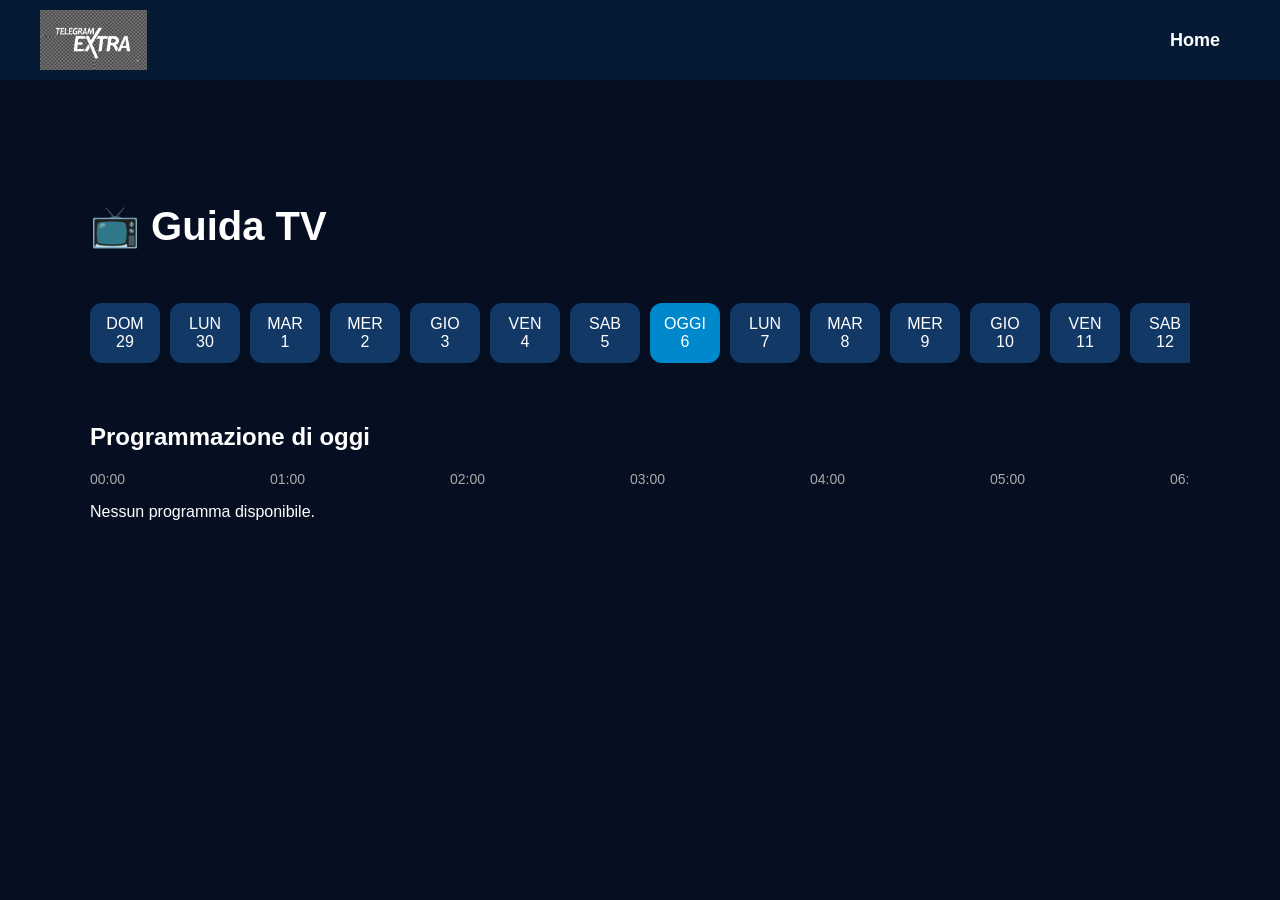
==== guida.html @ e13731ed "Prima versione sito" ====
<!DOCTYPE html>
<html lang="it">

<head>

<meta charset="UTF-8">
<meta name="viewport" content="width=device-width, initial-scale=1.0">

<title>Guida TV - Telegram Extra</title>

<link rel="stylesheet" href="css/stile.css">
<link rel="stylesheet" href="css/guida.css">

</head>


<body>


<header>

<img src="immagini/logo.png" class="logo">


<nav id="menu">

<a href="index.html">Home</a>

</nav>


<div class="menu-mobile" onclick="apriMenu()">

☰

</div>

</header>




<section class="guida">


<h1>📺 Guida TV</h1>



<div class="giorni">

    <div id="giorni-container"></div>

</div>




<h2 id="giorno-selezionato"></h2>





<div class="timeline">


    <!-- ORARI GENERATI DAL JS -->

    <div class="orari" id="orari">

    </div>





    <!-- PROGRAMMI GENERATI DAL JS -->

    <div class="programmi" id="lista-programmi">

    </div>



</div>







<!-- POPUP PROGRAMMA -->


<div class="popup" id="popup">


<div class="popup-content">


<span class="chiudi" onclick="chiudiProgramma()">×</span>


<img id="popup-img">


<h2 id="popup-titolo"></h2>


<p id="popup-orario"></p>


<p id="popup-descrizione"></p>


</div>


</div>





<script src="js/guida.js"></script>


</body>

</html>
---- css/stile.css ----
:root {
    --blu-sfondo: #071426;
    --blu-card: #0B2447;
    --azzurro: #00A8FF;
}

* {
    box-sizing: border-box;
}

body {

    margin:0;

    background:#050f21;

    color:white;

    font-family:Arial, sans-serif;

}


/* HEADER */

header {

    width:100%;

    height:80px;

    background:#061a35;

    display:flex;

    align-items:center;

    justify-content:space-between;

    padding:0 40px;

    box-sizing:border-box;

    position:sticky;

    top:0;

    z-index:1000;

}



/* LOGO */

.logo {

    height:60px;

    width:auto;

}



/* MENU */

nav a {

    color:white;

    text-decoration:none;

    font-size:18px;

    font-weight:bold;

    padding:10px 20px;

    border-radius:20px;

    transition:0.3s;

}



nav a:hover {

    background:#0066cc;

}


/* HERO */

.hero {

    height: 700px;

    background:
    linear-gradient(
        90deg,
        #071426 20%,
        transparent
    ),
    url("../immagini/prima-serata.jpg");

    background-size: cover;
    background-position: center;

    display: flex;
    align-items: center;

    padding-left: 100px;
}


.hero h2 {
    color: var(--azzurro);
    font-size: 22px;
}


.hero h1 {
    font-size: 55px;
    margin: 10px 0;
}


.hero p {
    font-size: 22px;
}


button {

    background: var(--azzurro);
    color: white;

    border: none;
    border-radius: 30px;

    padding: 15px 30px;

    font-size: 16px;
    cursor: pointer;
}



/* SEZIONI */

.sezione {

    padding: 40px 60px;

}


.card-container {

    display: flex;
    gap: 25px;

}


.card {

    background: var(--blu-card);

    padding: 20px;

    border-radius: 15px;

    width: 280px;

}



/* HOME - BANNER PRINCIPALE */


.hero {

    position:relative;

    width:100%;

    height:420px;

    overflow:hidden;

    margin:0;

}



.hero img {

    width:100%;

    height:100%;

    object-fit:cover;

}



.hero::after {

    content:"";

    position:absolute;

    inset:0;

    background:linear-gradient(
        90deg,
        rgba(0,0,0,0.75),
        rgba(0,0,0,0.15)
    );

}



.hero-testo {

    position:absolute;

    left:50px;

    bottom:40px;

    z-index:2;

    color:white;

    max-width:450px;

}



.hero-testo {

    position:absolute;

    left:50px;

    bottom:40px;

    z-index:2;

    color:white;

    max-width:600px;

}


.hero-testo h1 {

    font-size:45px;

}


.hero-testo p {

    font-size:20px;

}


.hero-testo h3 {

    font-size:24px;

}



.hero-testo a {

    display: inline-block;

    margin-top:20px;

    padding:12px 30px;

    background:#0066cc;

    color:white;

    text-decoration:none;

    border-radius:25px;

}





/* PULSANTI HOME */


.collegamenti {

    display:flex;

    justify-content:center;

    margin:25px 0;

}


.box-collegamento a {

    display:inline-block;

    background:#0066cc;

    color:white;

    padding:14px 70px;

    border-radius:30px;

    font-size:22px;

    font-weight:bold;

    text-decoration:none;

}



.promo-home {

    padding:40px;

}


.promo-home h2 {

    font-size:35px;

}



#lista-promo-home {

    display:flex;

    gap:25px;

    overflow-x:auto;

}



#lista-promo-home .scheda-promo {

    min-width:300px;

}



.tutti-promo {

    text-align:center;

    margin-top:30px;

}



.tutti-promo a {

    display:inline-block;

    background:#0066cc;

    color:white;

    padding:15px 35px;

    border-radius:25px;

    text-decoration:none;

    font-size:18px;

    font-weight:bold;

    transition:0.3s;

}



.tutti-promo a:hover {

    background:#008cff;

}



.box-collegamento a {

    display:inline-block;

    background:#0066cc;

    color:white;

    padding:16px 80px;

    border-radius:35px;

    font-size:24px;

    font-weight:bold;

    text-decoration:none;

    box-shadow:0 8px 25px rgba(0,0,0,0.4);

}



/* PROMO HOME */

.promo-home {

    width:95%;

    margin:40px auto;

}



.promo-home h2 {

    font-size:32px;

    margin-bottom:25px;

}



#lista-promo-home {

    display:flex;

    gap:25px;

    overflow-x:auto;

    padding-bottom:20px;

}



#lista-promo-home::-webkit-scrollbar {

    height:8px;

}



.scheda-promo {

    min-width:300px;

    background:#0b2447;

    border-radius:18px;

    padding:15px;

    box-shadow:0 8px 25px rgba(0,0,0,0.4);

    transition:0.3s;

}



.scheda-promo:hover {

    transform:translateY(-5px);

}



.scheda-promo video {

    width:100%;

    border-radius:12px;

}



.scheda-promo h3 {

    font-size:20px;

    margin-top:15px;

}



.scheda-promo p {

    color:#ccc;

}



.tutti-promo {

    text-align:center;

    margin-top:30px;

}



.tutti-promo a {

    background:#0066cc;

    color:white;

    padding:14px 50px;

    border-radius:30px;

    text-decoration:none;

    font-size:20px;

    font-weight:bold;

}



/* VERSIONE TELEFONO */

@media (max-width:700px) {


.hero {

    height:260px;

}



.hero-testo {

    left:20px;

    bottom:25px;

    max-width:300px;

}



.hero-testo h1 {

    font-size:28px;

}



.hero-testo p {

    font-size:15px;

}



.hero-testo h3 {

    font-size:18px;

}





.collegamenti {

    margin:20px 0;

}



.box-collegamento a {

    padding:14px 50px;

    font-size:20px;

}




.promo-home {

    width:90%;

}



.promo-home h2 {

    font-size:28px;

}



.scheda-promo {

    min-width:260px;

}



}



/* MENU MOBILE */


.menu-mobile {

    display:none;

    color:white;

    font-size:30px;

    cursor:pointer;

}





@media (max-width:700px) {


nav {

    display:none;

}



.menu-mobile {

    display:block;

}



nav.aperto {

    display:flex;

    position:absolute;

    top:80px;

    right:20px;

    background:#061a35;

    padding:20px;

    border-radius:15px;

    flex-direction:column;

}



nav.aperto a {

    padding:15px;

}


}



/* GUIDA TV */


.guida {

    width:95%;

    max-width:1200px;

    margin:40px auto;

}



.guida h1 {

    font-size:40px;

}



.giorni {

    display:flex;

    gap:10px;

    overflow-x:auto;

    padding:20px 0;

}



.giorni button {

    background:#0b2447;

    color:white;

    border:none;

    padding:12px 20px;

    border-radius:15px;

    cursor:pointer;

    min-width:80px;

}



.giorni button.giorno-attivo {

    background:#0066cc;

}





.programma {

    background:#0b2447;

    padding:20px;

    margin:15px 0;

    border-radius:15px;

    display:flex;

    justify-content:space-between;

    align-items:center;

}



.programma.in-onda {

    border:3px solid #00aaff;

    background:#123866;

}



.programma small {

    color:#00aaff;

    font-weight:bold;

}
---- css/guida.css ----
.guida {

    padding:50px;

}


.guida h1 {

    font-size:40px;

}



/* ==========================
   GIORNI
========================== */


.giorni {

    margin:30px 0;

}



#giorni-container {

    display:flex;

    flex-wrap:nowrap;

    gap:10px;

    overflow-x:auto;

    overflow-y:hidden;

    white-space:nowrap;

    padding-bottom:10px;

}



#giorni-container button {

    flex:0 0 auto;

    min-width:70px;

    padding:12px;

    border:none;

    border-radius:12px;

    background:#123866;

    color:white;

    cursor:pointer;

}



#giorni-container button:hover {

    background:#0066aa;

}



#giorni-container .giorno-attivo {

    background:#0088cc;

}



/* ==========================
   TIMELINE
========================== */


.timeline {

    overflow-x:auto;

    overflow-y:hidden;

    width:100%;

}


.timeline {
    cursor: grab;
}

.timeline:active {
    cursor: grabbing;
}



/* ==========================
   ORARI
========================== */


.orari {

    display:flex;

    width:max-content;

    color:#aaa;

    margin-bottom:15px;

}



.orari span {

    width:180px;

    font-size:14px;

}



/* ==========================
   PROGRAMMI
========================== */


.programmi {

    position:relative;

    width:4320px; /* 24 ore × 180px */

    height:130px;

}


.programma {

    position:absolute;

    top:0;

    background:#123866;

    padding:20px;

    border-radius:12px;

    height:90px;

    display:flex;

    flex-direction:column;

    justify-content:center;

    box-sizing:border-box;

}



.programma span {

    font-size:13px;

    color:#b9c7d8;

    margin-top:8px;

}



/* ==========================
   IN ONDA
========================== */


.in-onda {

    background:#0077cc !important;

    box-shadow:0 0 20px rgba(0,120,255,0.5);

}



.in-onda small {

    display:block;

    margin-top:10px;

    font-weight:bold;

}



/* ==========================
   POPUP
========================== */


.popup {

    display:none;

    position:fixed;

    top:0;

    left:0;

    width:100%;

    height:100%;

    background:rgba(0,0,0,0.75);

    justify-content:center;

    align-items:center;

    z-index:1000;

}



.popup-content {

    position:relative;

    background:#071426;

    width:420px;

    padding:30px;

    border-radius:20px;

    text-align:center;

    box-shadow:0 10px 40px rgba(0,0,0,0.5);

}



.popup-content img {

    width:200px;

    height:280px;

    object-fit:cover;

    border-radius:12px;

}



.popup-content h2 {

    margin-top:20px;

    font-size:28px;

}



.popup-content p {

    color:#cbd5e1;

}



.chiudi {

    position:absolute;

    top:10px;

    right:20px;

    font-size:35px;

    cursor:pointer;

}



/* nasconde vecchia navigazione */

.navigazione-giorni {

    display:none;

}


@media(max-width:768px){


.guida{

    padding:20px;

}


.guida h1{

    font-size:30px;

}



#giorni-container button{

    min-width:65px;

    padding:10px;

}



.timeline{

    width:100%;

}



.orari span{

    width:120px;

    font-size:12px;

}



.programmi{

    width:2880px; /* 24 ore × 120px */

}



.programma{

    height:80px;

    padding:12px;

    font-size:14px;

}



.programma span{

    font-size:11px;

}



.popup-content{

    width:90%;

    padding:20px;

}



.popup-content img{

    width:150px;

    height:210px;

}


}
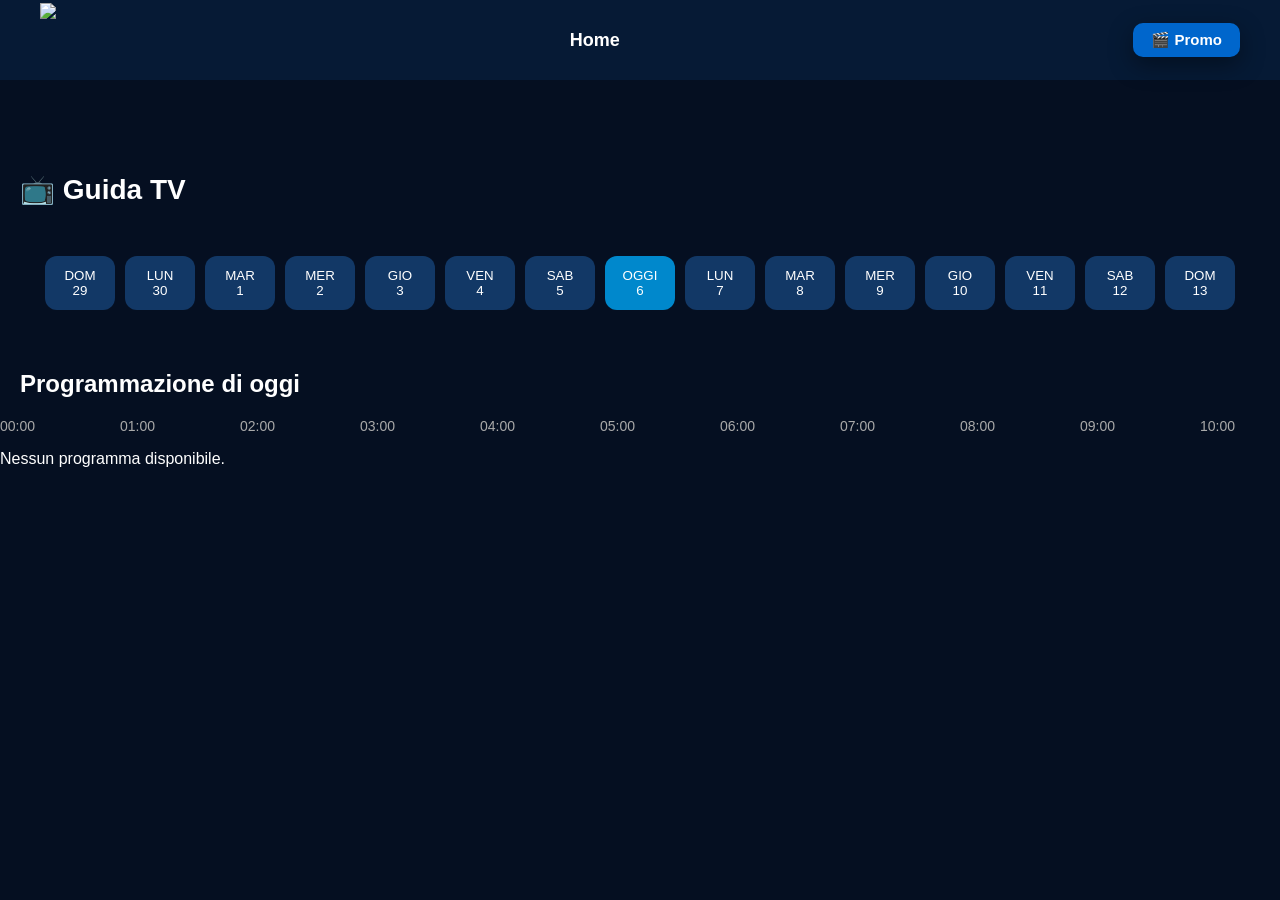
==== commit b469d34b: "SITO versione 1.0.0" ====
--- a/guida.html
+++ b/guida.html
@@ -27,6 +27,17 @@
 <a href="index.html">Home</a>
 
 </nav>
+
+
+<section class="collegamenti-piccoli">
+
+    <div class="box-collegamento">
+
+        <a href="promo.html">🎬 Promo</a>
+
+    </div>
+
+</section>
 
 
 <div class="menu-mobile" onclick="apriMenu()">
--- a/css/stile.css
+++ b/css/stile.css
@@ -1,12 +1,19 @@
 :root {
-    --blu-sfondo: #071426;
-    --blu-card: #0B2447;
-    --azzurro: #00A8FF;
-}
+
+    --blu-sfondo:#071426;
+    --blu-card:#0B2447;
+    --azzurro:#00A8FF;
+
+}
+
 
 * {
-    box-sizing: border-box;
-}
+
+    box-sizing:border-box;
+
+}
+
+
 
 body {
 
@@ -18,10 +25,16 @@
 
     font-family:Arial, sans-serif;
 
-}
-
-
-/* HEADER */
+    overflow-x:hidden;
+
+}
+
+
+
+/* ==========================
+   HEADER
+========================== */
+
 
 header {
 
@@ -39,8 +52,6 @@
 
     padding:0 40px;
 
-    box-sizing:border-box;
-
     position:sticky;
 
     top:0;
@@ -51,11 +62,9 @@
 
 
 
-/* LOGO */
-
 .logo {
 
-    height:60px;
+    height:75px;
 
     width:auto;
 
@@ -63,7 +72,10 @@
 
 
 
-/* MENU */
+/* ==========================
+   MENU
+========================== */
+
 
 nav a {
 
@@ -79,7 +91,7 @@
 
     border-radius:20px;
 
-    transition:0.3s;
+    transition:.3s;
 
 }
 
@@ -92,398 +104,594 @@
 }
 
 
-/* HERO */
+
+/* ==========================
+   HERO
+========================== */
+
 
 .hero {
 
-    height: 700px;
-
-    background:
+    position:relative;
+
+    width:100%;
+
+    height:420px;
+
+    overflow:hidden;
+
+    margin:0;
+
+    background-image:
     linear-gradient(
         90deg,
-        #071426 20%,
+        rgba(7,20,38,0.8),
         transparent
     ),
     url("../immagini/prima-serata.jpg");
 
-    background-size: cover;
-    background-position: center;
-
-    display: flex;
-    align-items: center;
-
-    padding-left: 100px;
-}
-
-
-.hero h2 {
-    color: var(--azzurro);
-    font-size: 22px;
-}
-
-
-.hero h1 {
-    font-size: 55px;
-    margin: 10px 0;
-}
-
-
-.hero p {
-    font-size: 22px;
-}
-
-
-button {
-
-    background: var(--azzurro);
-    color: white;
-
-    border: none;
-    border-radius: 30px;
-
-    padding: 15px 30px;
-
-    font-size: 16px;
-    cursor: pointer;
-}
-
-
-
-/* SEZIONI */
-
-.sezione {
-
-    padding: 40px 60px;
-
-}
-
-
-.card-container {
-
-    display: flex;
-    gap: 25px;
-
-}
-
-
-.card {
-
-    background: var(--blu-card);
-
-    padding: 20px;
-
-    border-radius: 15px;
-
-    width: 280px;
-
-}
-
-
-
-/* HOME - BANNER PRINCIPALE */
-
-
-.hero {
-
-    position:relative;
+    background-size:contain;
+
+    background-repeat:no-repeat;
+
+    background-position:center;
+
+    background-color:#050f21;
+
+}
+
+
+.hero img {
 
     width:100%;
 
-    height:420px;
-
-    overflow:hidden;
-
-    margin:0;
-
-}
-
-
-
-.hero img {
+    height:100%;
+
+    object-fit:contain;
+
+    object-position:center;
+
+    background:#050f21;
+
+}
+
+
+
+.hero-testo {
+
+    position:absolute;
+
+    left:50px;
+
+    bottom:40px;
+
+    z-index:2;
+
+    color:white;
+
+    max-width:600px;
+
+}
+
+
+
+.hero-testo h1 {
+
+    font-size:36px;
+
+    margin:5px 0;
+
+}
+
+
+.hero-testo p {
+
+    font-size:18px;
+
+}
+
+
+.hero-testo h3 {
+
+    font-size:20px;
+
+}
+
+
+
+.hero-testo a {
+
+    display:inline-block;
+
+    margin-top:20px;
+
+    padding:12px 30px;
+
+    background:#0066cc;
+
+    color:white;
+
+    text-decoration:none;
+
+    border-radius:25px;
+
+}
+
+
+
+/* ==========================
+   PULSANTI COLLEGAMENTO
+========================== */
+
+
+.collegamenti {
+
+    display:flex;
+
+    justify-content:center;
+
+    margin:25px 0;
+
+}
+
+
+
+.box-collegamento a {
+
+    display:inline-block;
+
+    background:#0066cc;
+
+    color:white;
+
+    padding:16px 80px;
+
+    border-radius:35px;
+
+    font-size:24px;
+
+    font-weight:bold;
+
+    text-decoration:none;
+
+    box-shadow:0 8px 25px rgba(0,0,0,.4);
+
+}
+
+
+
+/* ==========================
+   PROMO HOME
+========================== */
+
+
+.promo-home {
+
+    width:95%;
+
+    margin:40px auto;
+
+}
+
+
+
+.promo-home h2 {
+
+    font-size:32px;
+
+    margin-bottom:25px;
+
+}
+
+
+
+#lista-promo-home {
+
+    display:flex;
+
+    gap:25px;
+
+    overflow-x:auto;
+
+    padding-bottom:20px;
+
+}
+
+
+
+.scheda-promo {
+
+    min-width:300px;
+
+    background:#0b2447;
+
+    border-radius:18px;
+
+    padding:15px;
+
+    box-shadow:0 8px 25px rgba(0,0,0,.4);
+
+    transition:.3s;
+
+}
+
+
+
+.scheda-promo:hover {
+
+    transform:translateY(-5px);
+
+}
+
+
+
+.scheda-promo video {
 
     width:100%;
 
-    height:100%;
-
-    object-fit:cover;
-
-}
-
-
-
-.hero::after {
-
-    content:"";
+    border-radius:12px;
+
+}
+
+
+
+.scheda-promo h3 {
+
+    font-size:20px;
+
+    margin-top:15px;
+
+}
+
+
+
+.scheda-promo p {
+
+    color:#ccc;
+
+}
+
+
+
+.tutti-promo {
+
+    text-align:center;
+
+    margin-top:30px;
+
+}
+
+
+
+.tutti-promo a {
+
+    display:inline-block;
+
+    background:#0066cc;
+
+    color:white;
+
+    padding:14px 50px;
+
+    border-radius:30px;
+
+    text-decoration:none;
+
+    font-size:20px;
+
+    font-weight:bold;
+
+}
+
+
+
+/* ==========================
+   COLLEGAMENTI PICCOLI
+========================== */
+
+
+.collegamenti-piccoli {
+
+    margin:20px 0;
+
+    display:flex;
+
+    justify-content:center;
+
+}
+
+
+
+.collegamenti-piccoli .box-collegamento a {
+
+    padding:8px 18px;
+
+    font-size:15px;
+
+    border-radius:10px;
+
+}
+
+
+
+/* ==========================
+   GUIDA TV
+========================== */
+
+
+.guida {
+
+    width:100%;
+
+    max-width:none;
+
+    margin:40px 0;
+
+}
+
+
+
+.guida h1 {
+
+    font-size:32px;
+
+    margin-left:20px;
+
+}
+
+
+
+/* giorni */
+
+.giorni {
+
+    width:100%;
+
+    display:flex;
+
+    justify-content:center;
+
+    gap:10px;
+
+    overflow-x:auto;
+
+    padding:20px;
+
+}
+
+
+
+.giorni button {
+
+    background:#0b2447;
+
+    color:white;
+
+    border:none;
+
+    padding:12px 20px;
+
+    border-radius:15px;
+
+    cursor:pointer;
+
+    min-width:80px;
+
+}
+
+
+
+.giorni button.giorno-attivo {
+
+    background:#0066cc;
+
+}
+
+
+/* ==========================
+   GUIDA PROGRAMMI
+========================== */
+
+
+.programma {
+
+    background:#0b2447;
+
+    padding:20px;
+
+    margin:15px 0;
+
+    border-radius:15px;
+
+    display:flex;
+
+    justify-content:space-between;
+
+    align-items:center;
+
+}
+
+
+
+.programma.in-onda {
+
+    border:3px solid #00aaff;
+
+    background:#123866;
+
+}
+
+
+
+.programma small {
+
+    color:#00aaff;
+
+    font-weight:bold;
+
+}
+
+
+
+/* ==========================
+   MENU MOBILE
+========================== */
+
+
+.menu-mobile {
+
+    display:none;
+
+    color:white;
+
+    font-size:30px;
+
+    cursor:pointer;
+
+}
+
+
+
+
+
+/* ==========================
+   MOBILE
+========================== */
+
+
+@media(max-width:700px){
+
+
+
+header {
+
+    height:70px;
+
+    padding:0 20px;
+
+}
+
+
+
+.logo {
+
+    height:50px;
+
+}
+
+
+
+nav {
+
+    display:none;
+
+}
+
+
+
+.menu-mobile {
+
+    display:block;
+
+}
+
+
+
+nav.aperto {
+
+    display:flex;
 
     position:absolute;
 
-    inset:0;
-
-    background:linear-gradient(
-        90deg,
-        rgba(0,0,0,0.75),
-        rgba(0,0,0,0.15)
-    );
-
-}
+    top:70px;
+
+    right:20px;
+
+    background:#061a35;
+
+    padding:20px;
+
+    border-radius:15px;
+
+    flex-direction:column;
+
+}
+
+
+
+nav.aperto a {
+
+    padding:15px;
+
+}
+
+
+
+/* HERO */
 
 
 
 .hero-testo {
 
-    position:absolute;
-
-    left:50px;
-
-    bottom:40px;
-
-    z-index:2;
-
-    color:white;
-
-    max-width:450px;
-
-}
-
-
-
-.hero-testo {
-
-    position:absolute;
-
-    left:50px;
-
-    bottom:40px;
-
-    z-index:2;
-
-    color:white;
-
-    max-width:600px;
-
-}
+    left:20px;
+
+    bottom:25px;
+
+    max-width:300px;
+
+}
+
 
 
 .hero-testo h1 {
 
-    font-size:45px;
-
-}
+    font-size:28px;
+
+}
+
+
+
+.hero-testo h3 {
+
+    font-size:18px;
+
+}
+
 
 
 .hero-testo p {
 
+    font-size:15px;
+
+}
+
+
+
+/* PULSANTI */
+
+.box-collegamento a {
+
+    padding:14px 50px;
+
     font-size:20px;
 
 }
 
 
-.hero-testo h3 {
-
-    font-size:24px;
-
-}
-
-
-
-.hero-testo a {
-
-    display: inline-block;
-
-    margin-top:20px;
-
-    padding:12px 30px;
-
-    background:#0066cc;
-
-    color:white;
-
-    text-decoration:none;
-
-    border-radius:25px;
-
-}
-
-
-
-
-
-/* PULSANTI HOME */
-
-
-.collegamenti {
-
-    display:flex;
-
-    justify-content:center;
-
-    margin:25px 0;
-
-}
-
-
-.box-collegamento a {
-
-    display:inline-block;
-
-    background:#0066cc;
-
-    color:white;
-
-    padding:14px 70px;
-
-    border-radius:30px;
-
-    font-size:22px;
-
-    font-weight:bold;
-
-    text-decoration:none;
-
-}
-
-
+
+/* PROMO */
 
 .promo-home {
 
-    padding:40px;
-
-}
+    width:90%;
+
+}
+
 
 
 .promo-home h2 {
 
-    font-size:35px;
-
-}
-
-
-
-#lista-promo-home {
-
-    display:flex;
-
-    gap:25px;
-
-    overflow-x:auto;
-
-}
-
-
-
-#lista-promo-home .scheda-promo {
-
-    min-width:300px;
-
-}
-
-
-
-.tutti-promo {
-
-    text-align:center;
-
-    margin-top:30px;
-
-}
-
-
-
-.tutti-promo a {
-
-    display:inline-block;
-
-    background:#0066cc;
-
-    color:white;
-
-    padding:15px 35px;
-
-    border-radius:25px;
-
-    text-decoration:none;
-
-    font-size:18px;
-
-    font-weight:bold;
-
-    transition:0.3s;
-
-}
-
-
-
-.tutti-promo a:hover {
-
-    background:#008cff;
-
-}
-
-
-
-.box-collegamento a {
-
-    display:inline-block;
-
-    background:#0066cc;
-
-    color:white;
-
-    padding:16px 80px;
-
-    border-radius:35px;
-
-    font-size:24px;
-
-    font-weight:bold;
-
-    text-decoration:none;
-
-    box-shadow:0 8px 25px rgba(0,0,0,0.4);
-
-}
-
-
-
-/* PROMO HOME */
-
-.promo-home {
-
-    width:95%;
-
-    margin:40px auto;
-
-}
-
-
-
-.promo-home h2 {
-
-    font-size:32px;
-
-    margin-bottom:25px;
-
-}
-
-
-
-#lista-promo-home {
-
-    display:flex;
-
-    gap:25px;
-
-    overflow-x:auto;
-
-    padding-bottom:20px;
-
-}
-
-
-
-#lista-promo-home::-webkit-scrollbar {
-
-    height:8px;
+    font-size:28px;
 
 }
 
@@ -491,358 +699,70 @@
 
 .scheda-promo {
 
-    min-width:300px;
-
-    background:#0b2447;
-
-    border-radius:18px;
-
-    padding:15px;
-
-    box-shadow:0 8px 25px rgba(0,0,0,0.4);
-
-    transition:0.3s;
-
-}
-
-
-
-.scheda-promo:hover {
-
-    transform:translateY(-5px);
-
-}
-
-
-
-.scheda-promo video {
+    min-width:260px;
+
+}
+
+
+
+/* GUIDA */
+
+.guida {
 
     width:100%;
 
-    border-radius:12px;
-
-}
-
-
-
-.scheda-promo h3 {
-
-    font-size:20px;
-
-    margin-top:15px;
-
-}
-
-
-
-.scheda-promo p {
-
-    color:#ccc;
-
-}
-
-
-
-.tutti-promo {
-
-    text-align:center;
-
-    margin-top:30px;
-
-}
-
-
-
-.tutti-promo a {
-
-    background:#0066cc;
-
-    color:white;
-
-    padding:14px 50px;
-
-    border-radius:30px;
-
-    text-decoration:none;
-
-    font-size:20px;
-
-    font-weight:bold;
-
-}
-
-
-
-/* VERSIONE TELEFONO */
-
-@media (max-width:700px) {
-
-
-.hero {
-
-    height:260px;
-
-}
-
-
-
-.hero-testo {
-
-    left:20px;
-
-    bottom:25px;
-
-    max-width:300px;
-
-}
-
-
-
-.hero-testo h1 {
-
-    font-size:28px;
-
-}
-
-
-
-.hero-testo p {
-
-    font-size:15px;
-
-}
-
-
-
-.hero-testo h3 {
-
-    font-size:18px;
-
-}
-
-
-
-
-
-.collegamenti {
-
     margin:20px 0;
 
 }
 
 
 
-.box-collegamento a {
-
-    padding:14px 50px;
-
-    font-size:20px;
-
-}
-
-
-
-
-.promo-home {
-
-    width:90%;
-
-}
-
-
-
-.promo-home h2 {
-
-    font-size:28px;
-
-}
-
-
-
-.scheda-promo {
-
-    min-width:260px;
-
-}
-
-
-
-}
-
-
-
-/* MENU MOBILE */
-
-
-.menu-mobile {
-
-    display:none;
-
-    color:white;
-
-    font-size:30px;
-
-    cursor:pointer;
-
-}
-
-
-
-
-
-@media (max-width:700px) {
-
-
-nav {
-
-    display:none;
-
-}
-
-
-
-.menu-mobile {
-
-    display:block;
-
-}
-
-
-
-nav.aperto {
-
-    display:flex;
-
-    position:absolute;
-
-    top:80px;
-
-    right:20px;
-
-    background:#061a35;
+.guida h1 {
+
+    font-size:26px;
+
+    margin-left:20px;
+
+}
+
+
+
+.giorni {
+
+    justify-content:flex-start;
 
     padding:20px;
 
-    border-radius:15px;
-
-    flex-direction:column;
-
-}
-
-
-
-nav.aperto a {
-
-    padding:15px;
-
-}
-
-
-}
-
-
-
-/* GUIDA TV */
-
-
-.guida {
-
-    width:95%;
-
-    max-width:1200px;
-
-    margin:40px auto;
-
-}
-
-
-
-.guida h1 {
-
-    font-size:40px;
-
-}
-
-
-
-.giorni {
-
-    display:flex;
-
-    gap:10px;
-
-    overflow-x:auto;
-
-    padding:20px 0;
-
 }
 
 
 
 .giorni button {
 
-    background:#0b2447;
-
-    color:white;
-
-    border:none;
-
-    padding:12px 20px;
-
-    border-radius:15px;
-
-    cursor:pointer;
-
-    min-width:80px;
-
-}
-
-
-
-.giorni button.giorno-attivo {
-
-    background:#0066cc;
-
-}
-
-
-
-
-
-.programma {
-
-    background:#0b2447;
-
-    padding:20px;
-
-    margin:15px 0;
-
-    border-radius:15px;
-
-    display:flex;
-
-    justify-content:space-between;
-
-    align-items:center;
-
-}
-
-
-
-.programma.in-onda {
-
-    border:3px solid #00aaff;
-
-    background:#123866;
-
-}
-
-
-
-.programma small {
-
-    color:#00aaff;
-
-    font-weight:bold;
+    min-width:65px;
+
+    padding:10px;
+
+}
+
+
+
+}
+
+
+
+/* ==========================
+   SICUREZZA LARGHEZZA
+========================== */
+
+
+html,
+body {
+
+    width:100%;
+
+    max-width:100%;
+
+    overflow-x:hidden;
 
 }
--- a/css/guida.css
+++ b/css/guida.css
@@ -1,13 +1,15 @@
 .guida {
-
-    padding:50px;
-
+    padding:30px 0;
+    width:100%;
+    max-width:100%;
 }
 
 
 .guida h1 {
 
-    font-size:40px;
+    font-size:28px;
+
+    margin-left:20px;
 
 }
 
@@ -22,6 +24,8 @@
 
     margin:30px 0;
 
+    width:100%;
+
 }
 
 
@@ -85,6 +89,19 @@
 
 
 /* ==========================
+   TITOLO GIORNO
+========================== */
+
+
+#giorno-selezionato {
+
+    padding:0 20px;
+
+}
+
+
+
+/* ==========================
    TIMELINE
 ========================== */
 
@@ -97,16 +114,20 @@
 
     width:100%;
 
-}
-
-
-.timeline {
-    cursor: grab;
-}
+    max-width:100%;
+
+    cursor:grab;
+
+}
+
 
 .timeline:active {
-    cursor: grabbing;
-}
+
+    cursor:grabbing;
+
+}
+
+
 
 
 
@@ -131,7 +152,7 @@
 
 .orari span {
 
-    width:180px;
+    width:120px;
 
     font-size:14px;
 
@@ -139,6 +160,8 @@
 
 
 
+
+
 /* ==========================
    PROGRAMMI
 ========================== */
@@ -148,13 +171,16 @@
 
     position:relative;
 
-    width:4320px; /* 24 ore × 180px */
+    width:2880px;
 
     height:130px;
 
 }
 
 
+
+
+
 .programma {
 
     position:absolute;
@@ -163,260 +189,435 @@
 
     background:#123866;
 
+    padding:10px;
+
+    border-radius:12px;
+
+    height:90px;
+
+    display:flex;
+
+    flex-direction:column;
+
+    justify-content:center;
+
+    box-sizing:border-box;
+
+    overflow:hidden;
+
+}
+
+
+
+
+
+.programma strong {
+
+    display:block;
+
+    font-size:13px;
+
+    line-height:1.1;
+
+    white-space:nowrap;
+
+    overflow:hidden;
+
+    text-overflow:ellipsis;
+
+}
+
+
+
+
+
+.programma span {
+
+    display:block;
+
+    font-size:11px;
+
+    color:#b9c7d8;
+
+    margin-top:5px;
+
+    white-space:nowrap;
+
+    overflow:hidden;
+
+    text-overflow:ellipsis;
+
+}
+
+
+
+
+
+/* ==========================
+   IN ONDA
+========================== */
+
+
+.in-onda {
+
+    background:#0077cc !important;
+
+    box-shadow:0 0 20px rgba(0,120,255,0.5);
+
+}
+
+
+
+.in-onda small {
+
+    display:block;
+
+    margin-top:5px;
+
+    font-weight:bold;
+
+}
+
+
+/* ==========================
+   POPUP
+========================== */
+
+
+.popup {
+
+    display:none;
+
+    position:fixed;
+
+    top:0;
+
+    left:0;
+
+    width:100%;
+
+    height:100%;
+
+    background:rgba(0,0,0,0.75);
+
+    justify-content:center;
+
+    align-items:center;
+
+    z-index:1000;
+
+}
+
+
+
+
+
+.popup-content {
+
+    position:relative;
+
+    background:#071426;
+
+    width:700px;
+
+    height:520px;
+
+    padding:30px;
+
+    border-radius:20px;
+
+    text-align:center;
+
+    box-shadow:0 10px 40px rgba(0,0,0,0.5);
+
+    box-sizing:border-box;
+
+    overflow:hidden;
+
+}
+
+
+
+
+
+.popup-content img {
+
+    width:584px;
+
+    height:329px;
+
+    object-fit:contain;
+
+    border-radius:12px;
+
+    background:#000;
+
+}
+
+
+
+
+
+.popup-content h2 {
+
+    margin:10px 0 5px 0;
+
+    font-size:22px;
+
+    line-height:1.2;
+
+}
+
+
+
+
+
+.popup-content p {
+
+    color:#cbd5e1;
+
+    line-height:1.35;
+
+    font-size:14px;
+
+    margin:5px 0;
+
+}
+
+
+
+
+
+/* orario */
+
+#popup-orario {
+
+    font-size:13px;
+
+    color:#8fb3d9;
+
+    margin:0 0 8px 0;
+
+}
+
+
+
+
+
+/* descrizione */
+
+#popup-descrizione {
+
+    display:-webkit-box;
+
+    -webkit-line-clamp:4;
+
+    -webkit-box-orient:vertical;
+
+    overflow:hidden;
+
+}
+
+
+
+
+
+.chiudi {
+
+    position:absolute;
+
+    top:10px;
+
+    right:20px;
+
+    font-size:35px;
+
+    cursor:pointer;
+
+}
+
+
+
+
+
+/* nasconde vecchia navigazione */
+
+
+.navigazione-giorni {
+
+    display:none;
+
+}
+
+
+
+
+
+/* ==========================
+   MOBILE
+========================== */
+
+
+@media(max-width:768px){
+
+
+.guida{
+
+    padding:20px 0;
+
+}
+
+
+.guida h1,
+#giorno-selezionato,
+.giorni {
+
+    padding-left:20px;
+
+    padding-right:20px;
+
+}
+
+
+
+
+
+#giorni-container button{
+
+    min-width:65px;
+
+    padding:10px;
+
+}
+
+
+
+
+
+.orari span{
+
+    width:120px;
+
+    font-size:12px;
+
+}
+
+
+
+
+
+.programmi{
+
+    width:2880px;
+
+}
+
+
+
+
+
+.programma{
+
+    height:80px;
+
+    padding:8px;
+
+}
+
+
+
+
+
+.programma strong{
+
+    font-size:12px;
+
+}
+
+
+
+
+
+.programma span{
+
+    font-size:10px;
+
+}
+
+
+
+
+
+/* popup mobile */
+
+.popup-content {
+
+    width:95%;
+
+    height:auto;
+
+    min-height:0;
+
     padding:20px;
 
-    border-radius:12px;
-
-    height:90px;
-
-    display:flex;
-
-    flex-direction:column;
-
-    justify-content:center;
-
-    box-sizing:border-box;
-
-}
-
-
-
-.programma span {
+}
+
+
+
+
+
+.popup-content img {
+
+    width:100%;
+
+    height:auto;
+
+    max-height:250px;
+
+    object-fit:contain;
+
+}
+
+
+
+
+
+.popup-content h2 {
+
+    font-size:20px;
+
+}
+
+
+
+
+
+#popup-orario {
+
+    font-size:12px;
+
+}
+
+
+
+
+
+#popup-descrizione {
+
+    -webkit-line-clamp:5;
 
     font-size:13px;
 
-    color:#b9c7d8;
-
-    margin-top:8px;
-
-}
-
-
-
-/* ==========================
-   IN ONDA
-========================== */
-
-
-.in-onda {
-
-    background:#0077cc !important;
-
-    box-shadow:0 0 20px rgba(0,120,255,0.5);
-
-}
-
-
-
-.in-onda small {
-
-    display:block;
-
-    margin-top:10px;
-
-    font-weight:bold;
-
-}
-
-
-
-/* ==========================
-   POPUP
-========================== */
-
-
-.popup {
-
-    display:none;
-
-    position:fixed;
-
-    top:0;
-
-    left:0;
+}
+
+
+html, body {
 
     width:100%;
 
-    height:100%;
-
-    background:rgba(0,0,0,0.75);
-
-    justify-content:center;
-
-    align-items:center;
-
-    z-index:1000;
-
-}
-
-
-
-.popup-content {
-
-    position:relative;
-
-    background:#071426;
-
-    width:420px;
-
-    padding:30px;
-
-    border-radius:20px;
-
-    text-align:center;
-
-    box-shadow:0 10px 40px rgba(0,0,0,0.5);
-
-}
-
-
-
-.popup-content img {
-
-    width:200px;
-
-    height:280px;
-
-    object-fit:cover;
-
-    border-radius:12px;
-
-}
-
-
-
-.popup-content h2 {
-
-    margin-top:20px;
-
-    font-size:28px;
-
-}
-
-
-
-.popup-content p {
-
-    color:#cbd5e1;
-
-}
-
-
-
-.chiudi {
-
-    position:absolute;
-
-    top:10px;
-
-    right:20px;
-
-    font-size:35px;
-
-    cursor:pointer;
-
-}
-
-
-
-/* nasconde vecchia navigazione */
-
-.navigazione-giorni {
-
-    display:none;
-
-}
-
-
-@media(max-width:768px){
-
-
-.guida{
-
-    padding:20px;
-
-}
-
-
-.guida h1{
-
-    font-size:30px;
-
-}
-
-
-
-#giorni-container button{
-
-    min-width:65px;
-
-    padding:10px;
-
-}
-
-
-
-.timeline{
-
-    width:100%;
-
-}
-
-
-
-.orari span{
-
-    width:120px;
-
-    font-size:12px;
-
-}
-
-
-
-.programmi{
-
-    width:2880px; /* 24 ore × 120px */
-
-}
-
-
-
-.programma{
-
-    height:80px;
-
-    padding:12px;
-
-    font-size:14px;
-
-}
-
-
-
-.programma span{
-
-    font-size:11px;
-
-}
-
-
-
-.popup-content{
-
-    width:90%;
-
-    padding:20px;
-
-}
-
-
-
-.popup-content img{
-
-    width:150px;
-
-    height:210px;
+    max-width:100%;
+
+    overflow-x:hidden;
 
 }
 
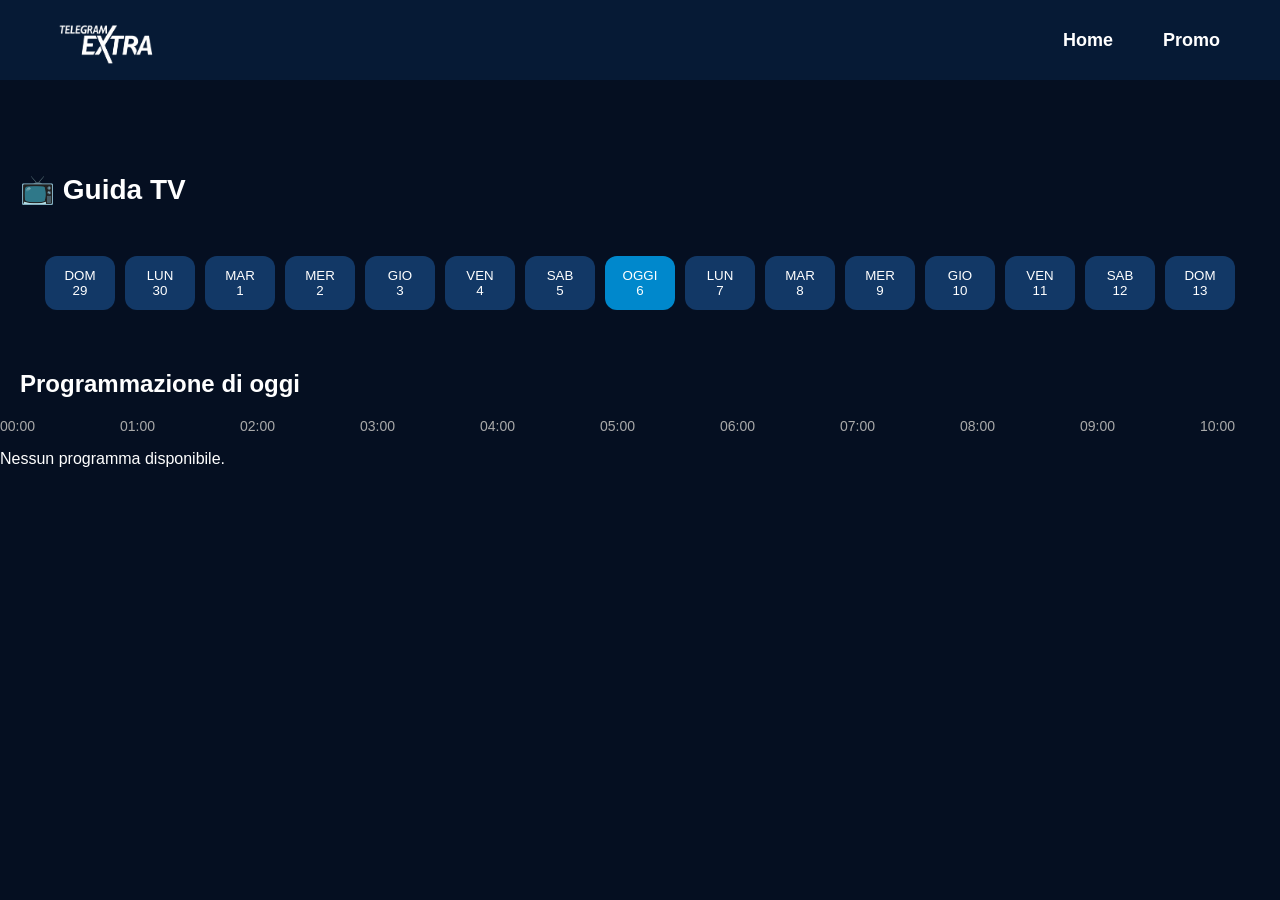
==== commit ebd979ee: "modifica" ====
--- a/guida.html
+++ b/guida.html
@@ -26,25 +26,10 @@
 
 <a href="index.html">Home</a>
 
+<a href="promo.html">Promo</a>
+
 </nav>
 
-
-<section class="collegamenti-piccoli">
-
-    <div class="box-collegamento">
-
-        <a href="promo.html">🎬 Promo</a>
-
-    </div>
-
-</section>
-
-
-<div class="menu-mobile" onclick="apriMenu()">
-
-☰
-
-</div>
 
 </header>
 
--- a/css/stile.css
+++ b/css/stile.css
@@ -30,7 +30,6 @@
 }
 
 
-
 /* ==========================
    HEADER
 ========================== */
@@ -77,6 +76,17 @@
 ========================== */
 
 
+nav {
+
+    display:flex;
+
+    align-items:center;
+
+    gap:10px;
+
+}
+
+
 nav a {
 
     color:white;
@@ -120,25 +130,10 @@
 
     overflow:hidden;
 
-    margin:0;
-
-    background-image:
-    linear-gradient(
-        90deg,
-        rgba(7,20,38,0.8),
-        transparent
-    ),
-    url("../immagini/prima-serata.jpg");
-
-    background-size:contain;
-
-    background-repeat:no-repeat;
-
-    background-position:center;
-
-    background-color:#050f21;
-
-}
+    background:#050f21;
+
+}
+
 
 
 .hero img {
@@ -151,8 +146,6 @@
 
     object-position:center;
 
-    background:#050f21;
-
 }
 
 
@@ -167,9 +160,535 @@
 
     z-index:2;
 
+    max-width:600px;
+
+}
+
+
+
+.hero-testo h1 {
+
+    font-size:36px;
+
+    margin:5px 0;
+
+}
+
+
+
+.hero-testo p {
+
+    font-size:18px;
+
+}
+
+
+
+.hero-testo h3 {
+
+    font-size:20px;
+
+}
+
+
+
+
+
+/* ==========================
+   COLLEGAMENTI
+========================== */
+
+
+.collegamenti {
+
+    display:flex;
+
+    justify-content:center;
+
+    margin:25px 0;
+
+}
+
+
+
+.box-collegamento a {
+
+    display:inline-block;
+
+    background:#0066cc;
+
     color:white;
 
-    max-width:600px;
+    padding:16px 80px;
+
+    border-radius:35px;
+
+    font-size:24px;
+
+    font-weight:bold;
+
+    text-decoration:none;
+
+    box-shadow:0 8px 25px rgba(0,0,0,.4);
+
+}
+
+
+
+
+
+/* ==========================
+   PROMO HOME
+========================== */
+
+
+.promo-home {
+
+    width:95%;
+
+    margin:40px auto;
+
+}
+
+
+
+.promo-home h2 {
+
+    font-size:32px;
+
+    margin-bottom:25px;
+
+}
+
+
+
+#lista-promo-home {
+
+    display:flex;
+
+    gap:25px;
+
+    overflow-x:auto;
+
+    padding-bottom:20px;
+
+}
+
+
+
+.scheda-promo {
+
+    min-width:300px;
+
+    background:#0b2447;
+
+    border-radius:18px;
+
+    padding:15px;
+
+    box-shadow:0 8px 25px rgba(0,0,0,.4);
+
+    transition:.3s;
+
+}
+
+
+
+.scheda-promo:hover {
+
+    transform:translateY(-5px);
+
+}
+
+
+
+.scheda-promo video {
+
+    width:100%;
+
+    border-radius:12px;
+
+}
+
+
+
+.scheda-promo h3 {
+
+    font-size:20px;
+
+    margin-top:15px;
+
+}
+
+
+
+.scheda-promo p {
+
+    color:#ccc;
+
+}
+
+
+
+.tutti-promo {
+
+    text-align:center;
+
+    margin-top:30px;
+
+}
+
+
+
+.tutti-promo a {
+
+    display:inline-block;
+
+    background:#0066cc;
+
+    color:white;
+
+    padding:14px 50px;
+
+    border-radius:30px;
+
+    text-decoration:none;
+
+    font-size:20px;
+
+    font-weight:bold;
+
+}
+
+
+
+
+
+/* ==========================
+   COLLEGAMENTI PICCOLI
+========================== */
+
+
+.collegamenti-piccoli {
+
+    margin:20px 0;
+
+    display:flex;
+
+    justify-content:center;
+
+}
+
+
+
+.collegamenti-piccoli .box-collegamento a {
+
+    padding:8px 18px;
+
+    font-size:15px;
+
+    border-radius:10px;
+
+}
+
+
+
+/* ==========================
+   GUIDA TV
+========================== */
+
+
+.guida {
+
+    width:100%;
+
+    margin:40px 0;
+
+}
+
+
+
+.guida h1 {
+
+    font-size:32px;
+
+    margin-left:20px;
+
+}
+
+
+
+.giorni {
+
+    width:100%;
+
+    display:flex;
+
+    justify-content:center;
+
+    gap:10px;
+
+    overflow-x:auto;
+
+    padding:20px;
+
+}
+
+
+
+.giorni button {
+
+    background:#0b2447;
+
+    color:white;
+
+    border:none;
+
+    padding:12px 20px;
+
+    border-radius:15px;
+
+    cursor:pointer;
+
+    min-width:80px;
+
+}
+
+
+
+.giorni button.giorno-attivo {
+
+    background:#0066cc;
+
+}
+
+/* ==========================
+   GUIDA PROGRAMMI
+========================== */
+
+
+.programma {
+
+    background:#0b2447;
+
+    padding:20px;
+
+    margin:15px 0;
+
+    border-radius:15px;
+
+    display:flex;
+
+    justify-content:space-between;
+
+    align-items:center;
+
+}
+
+
+
+.programma.in-onda {
+
+    border:3px solid #00aaff;
+
+    background:#123866;
+
+}
+
+
+
+.programma small {
+
+    color:#00aaff;
+
+    font-weight:bold;
+
+}
+
+
+
+/* ==========================
+   POPUP GUIDA TV
+========================== */
+
+
+.popup {
+
+    display:none;
+
+    position:fixed;
+
+    top:0;
+
+    left:0;
+
+    width:100%;
+
+    height:100%;
+
+    background:rgba(0,0,0,.75);
+
+    justify-content:center;
+
+    align-items:center;
+
+    z-index:2000;
+
+}
+
+
+
+.popup-content {
+
+    background:#071426;
+
+    width:700px;
+
+    height:520px;
+
+    padding:30px;
+
+    border-radius:20px;
+
+    text-align:center;
+
+    box-shadow:0 10px 40px rgba(0,0,0,.5);
+
+    overflow:hidden;
+
+}
+
+
+
+.popup-content img {
+
+    width:584px;
+
+    height:329px;
+
+    object-fit:contain;
+
+    background:#000;
+
+    border-radius:12px;
+
+}
+
+
+
+.popup-content h2 {
+
+    font-size:22px;
+
+    margin:10px 0 5px;
+
+}
+
+
+
+.popup-content p {
+
+    color:#cbd5e1;
+
+    font-size:14px;
+
+}
+
+
+
+#popup-orario {
+
+    color:#8fb3d9;
+
+    font-size:13px;
+
+}
+
+
+
+.chiudi {
+
+    position:absolute;
+
+    top:10px;
+
+    right:20px;
+
+    font-size:35px;
+
+    cursor:pointer;
+
+}
+
+
+
+
+
+/* ==========================
+   VERSIONE MOBILE
+========================== */
+
+
+@media(max-width:700px){
+
+
+
+header {
+
+    height:70px;
+
+    padding:0 15px;
+
+}
+
+
+
+.logo {
+
+    height:55px;
+
+}
+
+
+
+nav {
+
+    gap:5px;
+
+}
+
+
+
+nav a {
+
+    font-size:13px;
+
+    padding:7px 12px;
+
+}
+
+
+
+
+
+/* HERO MOBILE */
+
+
+.hero {
+
+    height:260px;
+
+}
+
+
+
+.hero-testo {
+
+    left:20px;
+
+    bottom:20px;
+
+    max-width:300px;
 
 }
 
@@ -177,577 +696,159 @@
 
 .hero-testo h1 {
 
-    font-size:36px;
-
-    margin:5px 0;
-
-}
+    font-size:28px;
+
+}
+
 
 
 .hero-testo p {
 
-    font-size:18px;
-
-}
+    font-size:15px;
+
+}
+
 
 
 .hero-testo h3 {
 
+    font-size:17px;
+
+}
+
+
+
+
+
+/* PULSANTI */
+
+
+.box-collegamento a {
+
+    padding:12px 35px;
+
+    font-size:16px;
+
+}
+
+
+
+
+
+/* PROMO */
+
+
+.promo-home {
+
+    width:90%;
+
+}
+
+
+
+.promo-home h2 {
+
+    font-size:28px;
+
+}
+
+
+
+.scheda-promo {
+
+    min-width:260px;
+
+}
+
+
+
+
+
+/* GUIDA */
+
+
+.guida {
+
+    width:100%;
+
+    margin:20px 0;
+
+}
+
+
+
+.guida h1 {
+
+    font-size:26px;
+
+    margin-left:15px;
+
+}
+
+
+
+.giorni {
+
+    justify-content:center;
+
+    padding:15px;
+
+}
+
+
+
+.giorni button {
+
+    min-width:65px;
+
+    padding:10px;
+
+}
+
+
+
+
+
+/* POPUP MOBILE */
+
+
+.popup-content {
+
+    width:95%;
+
+    height:auto;
+
+    padding:20px;
+
+}
+
+
+
+.popup-content img {
+
+    width:100%;
+
+    height:auto;
+
+    max-height:250px;
+
+}
+
+
+
+.popup-content h2 {
+
     font-size:20px;
 
 }
 
 
 
-.hero-testo a {
-
-    display:inline-block;
-
-    margin-top:20px;
-
-    padding:12px 30px;
-
-    background:#0066cc;
-
-    color:white;
-
-    text-decoration:none;
-
-    border-radius:25px;
-
-}
-
-
-
-/* ==========================
-   PULSANTI COLLEGAMENTO
-========================== */
-
-
-.collegamenti {
-
-    display:flex;
-
-    justify-content:center;
-
-    margin:25px 0;
-
-}
-
-
-
-.box-collegamento a {
-
-    display:inline-block;
-
-    background:#0066cc;
-
-    color:white;
-
-    padding:16px 80px;
-
-    border-radius:35px;
-
-    font-size:24px;
-
-    font-weight:bold;
-
-    text-decoration:none;
-
-    box-shadow:0 8px 25px rgba(0,0,0,.4);
-
-}
-
-
-
-/* ==========================
-   PROMO HOME
-========================== */
-
-
-.promo-home {
-
-    width:95%;
-
-    margin:40px auto;
-
-}
-
-
-
-.promo-home h2 {
-
-    font-size:32px;
-
-    margin-bottom:25px;
-
-}
-
-
-
-#lista-promo-home {
-
-    display:flex;
-
-    gap:25px;
-
-    overflow-x:auto;
-
-    padding-bottom:20px;
-
-}
-
-
-
-.scheda-promo {
-
-    min-width:300px;
-
-    background:#0b2447;
-
-    border-radius:18px;
-
-    padding:15px;
-
-    box-shadow:0 8px 25px rgba(0,0,0,.4);
-
-    transition:.3s;
-
-}
-
-
-
-.scheda-promo:hover {
-
-    transform:translateY(-5px);
-
-}
-
-
-
-.scheda-promo video {
-
-    width:100%;
-
-    border-radius:12px;
-
-}
-
-
-
-.scheda-promo h3 {
-
-    font-size:20px;
-
-    margin-top:15px;
-
-}
-
-
-
-.scheda-promo p {
-
-    color:#ccc;
-
-}
-
-
-
-.tutti-promo {
-
-    text-align:center;
-
-    margin-top:30px;
-
-}
-
-
-
-.tutti-promo a {
-
-    display:inline-block;
-
-    background:#0066cc;
-
-    color:white;
-
-    padding:14px 50px;
-
-    border-radius:30px;
-
-    text-decoration:none;
-
-    font-size:20px;
-
-    font-weight:bold;
-
-}
-
-
-
-/* ==========================
-   COLLEGAMENTI PICCOLI
-========================== */
-
-
-.collegamenti-piccoli {
-
-    margin:20px 0;
-
-    display:flex;
-
-    justify-content:center;
-
-}
-
-
-
-.collegamenti-piccoli .box-collegamento a {
-
-    padding:8px 18px;
-
-    font-size:15px;
-
-    border-radius:10px;
-
-}
-
-
-
-/* ==========================
-   GUIDA TV
-========================== */
-
-
-.guida {
-
-    width:100%;
-
-    max-width:none;
-
-    margin:40px 0;
-
-}
-
-
-
-.guida h1 {
-
-    font-size:32px;
-
-    margin-left:20px;
-
-}
-
-
-
-/* giorni */
-
-.giorni {
-
-    width:100%;
-
-    display:flex;
-
-    justify-content:center;
-
-    gap:10px;
-
-    overflow-x:auto;
-
-    padding:20px;
-
-}
-
-
-
-.giorni button {
-
-    background:#0b2447;
-
-    color:white;
-
-    border:none;
-
-    padding:12px 20px;
-
-    border-radius:15px;
-
-    cursor:pointer;
-
-    min-width:80px;
-
-}
-
-
-
-.giorni button.giorno-attivo {
-
-    background:#0066cc;
-
-}
-
-
-/* ==========================
-   GUIDA PROGRAMMI
-========================== */
-
-
-.programma {
-
-    background:#0b2447;
-
-    padding:20px;
-
-    margin:15px 0;
-
-    border-radius:15px;
-
-    display:flex;
-
-    justify-content:space-between;
-
-    align-items:center;
-
-}
-
-
-
-.programma.in-onda {
-
-    border:3px solid #00aaff;
-
-    background:#123866;
-
-}
-
-
-
-.programma small {
-
-    color:#00aaff;
-
-    font-weight:bold;
-
-}
-
-
-
-/* ==========================
-   MENU MOBILE
-========================== */
-
-
-.menu-mobile {
-
-    display:none;
-
-    color:white;
-
-    font-size:30px;
-
-    cursor:pointer;
-
-}
-
-
-
-
-
-/* ==========================
-   MOBILE
-========================== */
-
-
-@media(max-width:700px){
-
-
-
-header {
-
-    height:70px;
-
-    padding:0 20px;
-
-}
-
-
-
-.logo {
-
-    height:50px;
-
-}
-
-
-
-nav {
-
-    display:none;
-
-}
-
-
-
-.menu-mobile {
-
-    display:block;
-
-}
-
-
-
-nav.aperto {
-
-    display:flex;
-
-    position:absolute;
-
-    top:70px;
-
-    right:20px;
-
-    background:#061a35;
-
-    padding:20px;
-
-    border-radius:15px;
-
-    flex-direction:column;
-
-}
-
-
-
-nav.aperto a {
-
-    padding:15px;
-
-}
-
-
-
-/* HERO */
-
-
-
-.hero-testo {
-
-    left:20px;
-
-    bottom:25px;
-
-    max-width:300px;
-
-}
-
-
-
-.hero-testo h1 {
-
-    font-size:28px;
-
-}
-
-
-
-.hero-testo h3 {
-
-    font-size:18px;
-
-}
-
-
-
-.hero-testo p {
-
-    font-size:15px;
-
-}
-
-
-
-/* PULSANTI */
-
-.box-collegamento a {
-
-    padding:14px 50px;
-
-    font-size:20px;
-
-}
-
-
-
-/* PROMO */
-
-.promo-home {
-
-    width:90%;
-
-}
-
-
-
-.promo-home h2 {
-
-    font-size:28px;
-
-}
-
-
-
-.scheda-promo {
-
-    min-width:260px;
-
-}
-
-
-
-/* GUIDA */
-
-.guida {
-
-    width:100%;
-
-    margin:20px 0;
-
-}
-
-
-
-.guida h1 {
-
-    font-size:26px;
-
-    margin-left:20px;
-
-}
-
-
-
-.giorni {
-
-    justify-content:flex-start;
-
-    padding:20px;
-
-}
-
-
-
-.giorni button {
-
-    min-width:65px;
-
-    padding:10px;
-
-}
-
-
-
-}
+
+
+}
+
+
 
 
 
@@ -765,4 +866,94 @@
 
     overflow-x:hidden;
 
+}
+
+
+/* ANTEPRIMA PROMO */
+
+.anteprima-promo {
+
+    height:170px;
+
+    background:#050f21;
+
+    border-radius:12px;
+
+    display:flex;
+
+    align-items:center;
+
+    justify-content:center;
+
+    font-size:60px;
+
+    color:#00A8FF;
+
+}
+
+
+
+/* PROMO PRINCIPALE */
+
+.promo-principale {
+
+    max-width:800px;
+
+    margin:30px auto;
+
+    text-align:center;
+
+}
+
+
+.promo-principale video {
+
+    width:100%;
+
+    border-radius:15px;
+
+}
+
+
+
+
+@media(max-width:700px){
+
+
+nav a {
+
+    font-size:12px;
+
+    padding:6px 10px;
+
+}
+
+
+
+.logo {
+
+    height:50px;
+
+}
+
+
+
+.promo-principale {
+
+    width:95%;
+
+}
+
+
+
+.anteprima-promo {
+
+    height:130px;
+
+    font-size:45px;
+
+}
+
+
+
 }
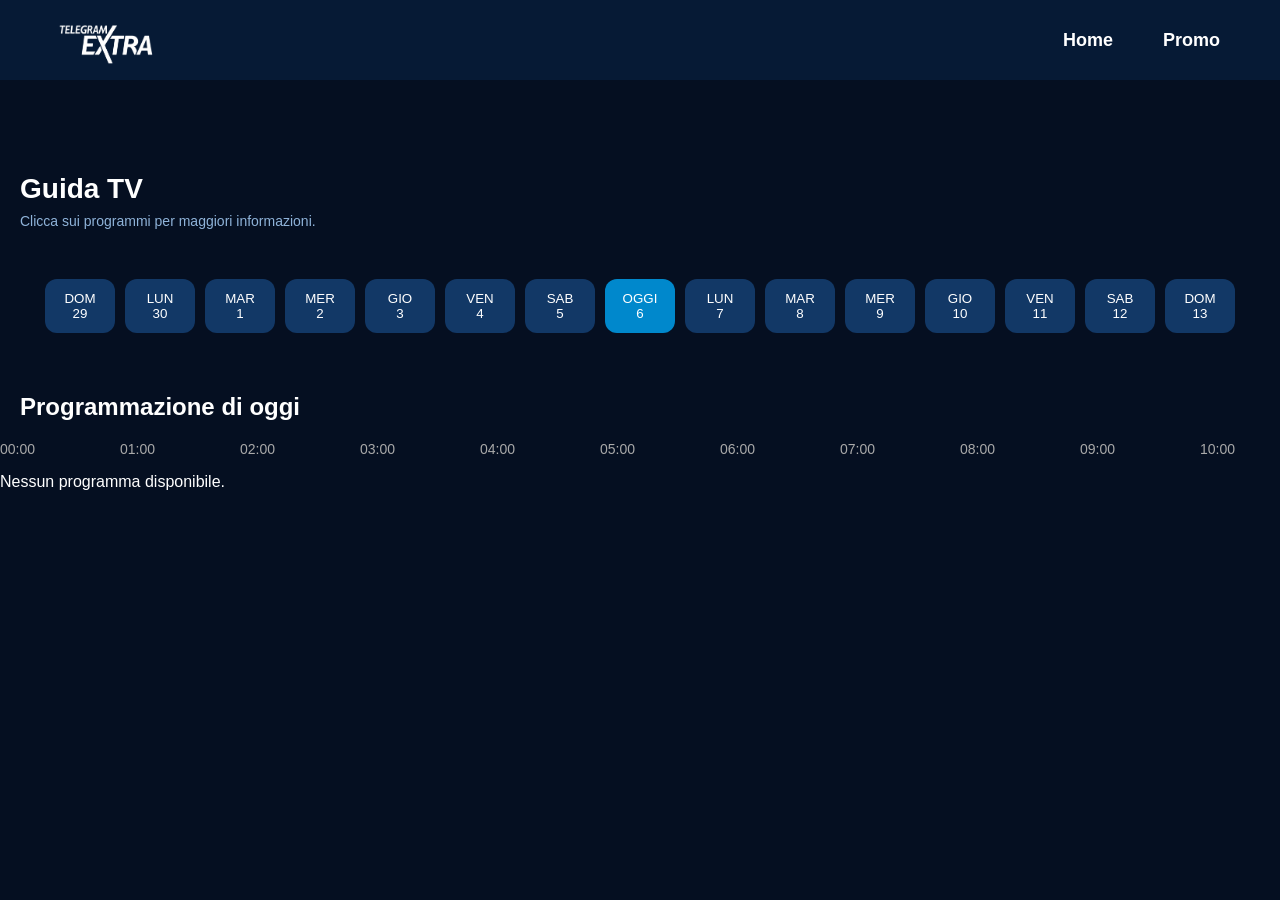
==== commit 684a1d08: "versione 1.0.1" ====
--- a/guida.html
+++ b/guida.html
@@ -39,7 +39,10 @@
 <section class="guida">
 
 
-<h1>📺 Guida TV</h1>
+<h1>Guida TV</h1>
+<p class="info-guida">
+    Clicca sui programmi per maggiori informazioni.
+</p>
 
 
 
--- a/css/guida.css
+++ b/css/guida.css
@@ -449,6 +449,18 @@
 
 }
 
+.info-guida {
+
+    margin-left:20px;
+
+    margin-top:-15px;
+
+    color:#8fb3d9;
+
+    font-size:14px;
+
+}
+
 
 
 
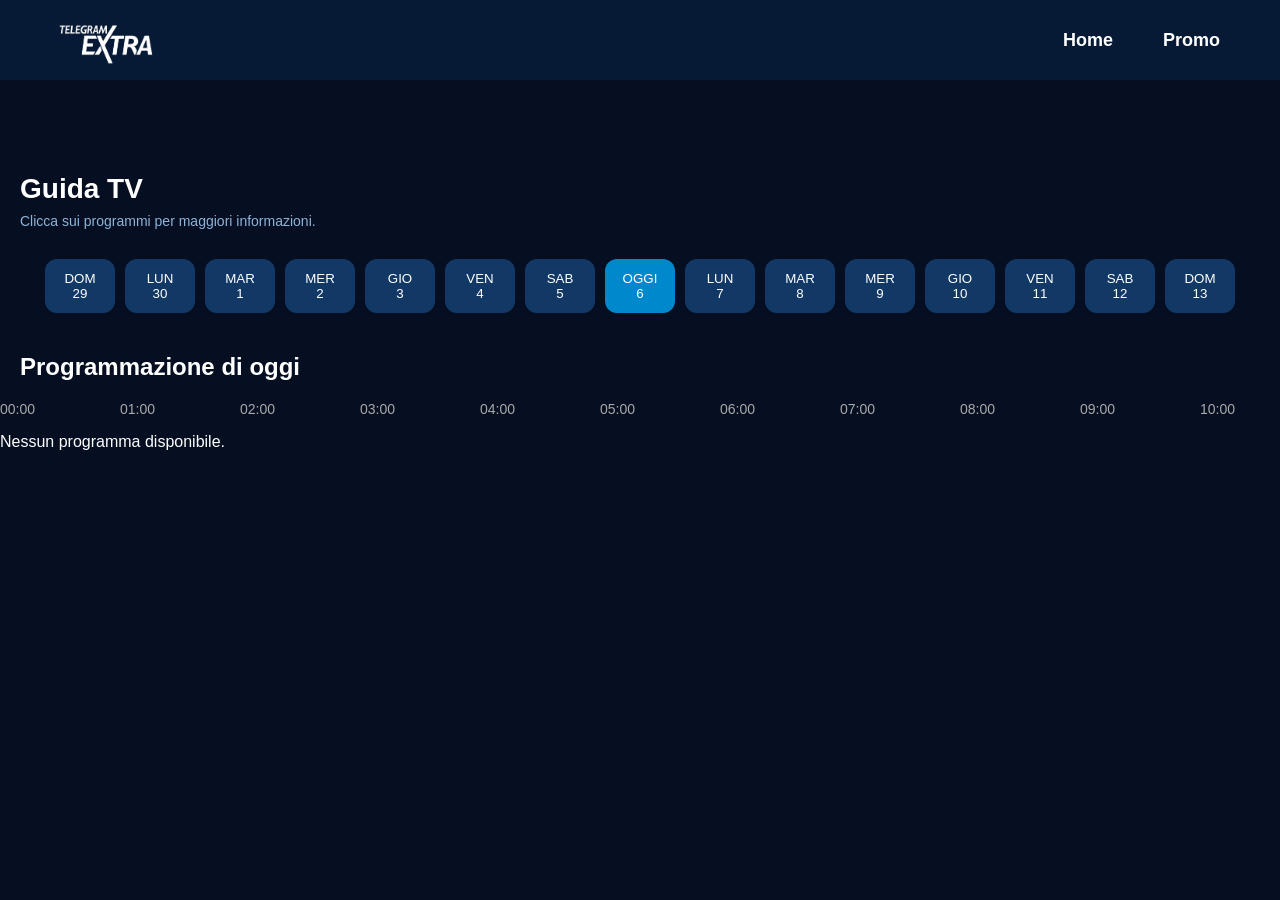
==== commit 1aadc6a7: "aggiornamento guida" ====
--- a/guida.html
+++ b/guida.html
@@ -30,7 +30,6 @@
 
 </nav>
 
-
 </header>
 
 
@@ -40,15 +39,17 @@
 
 
 <h1>Guida TV</h1>
+
+
 <p class="info-guida">
-    Clicca sui programmi per maggiori informazioni.
+Clicca sui programmi per maggiori informazioni.
 </p>
 
 
 
 <div class="giorni">
 
-    <div id="giorni-container"></div>
+<div id="giorni-container"></div>
 
 </div>
 
@@ -64,22 +65,15 @@
 <div class="timeline">
 
 
-    <!-- ORARI GENERATI DAL JS -->
+<div class="orari" id="orari">
 
-    <div class="orari" id="orari">
-
-    </div>
+</div>
 
 
 
+<div class="programmi" id="lista-programmi">
 
-
-    <!-- PROGRAMMI GENERATI DAL JS -->
-
-    <div class="programmi" id="lista-programmi">
-
-    </div>
-
+</div>
 
 
 </div>
@@ -99,19 +93,41 @@
 <div class="popup-content">
 
 
-<span class="chiudi" onclick="chiudiProgramma()">×</span>
+
+<button class="chiudi" id="chiudi-popup">
+
+×
+
+</button>
+
 
 
 <img id="popup-img">
 
 
-<h2 id="popup-titolo"></h2>
+
+<div class="popup-testo">
+
 
 
 <p id="popup-orario"></p>
 
 
+
+<h2 id="popup-titolo"></h2>
+
+
+
+<div id="popup-info" class="popup-info"></div>
+
+
+
 <p id="popup-descrizione"></p>
+
+
+
+</div>
+
 
 
 </div>
@@ -122,8 +138,13 @@
 
 
 
+</section>
 
-<script src="js/guida.js"></script>
+
+
+
+
+<script src="js/guida.js?v=4"></script>
 
 
 </body>
--- a/css/stile.css
+++ b/css/stile.css
@@ -14,7 +14,6 @@
 }
 
 
-
 body {
 
     margin:0;
@@ -30,6 +29,7 @@
 }
 
 
+
 /* ==========================
    HEADER
 ========================== */
@@ -71,6 +71,8 @@
 
 
 
+
+
 /* ==========================
    MENU
 ========================== */
@@ -87,6 +89,7 @@
 }
 
 
+
 nav a {
 
     color:white;
@@ -115,6 +118,8 @@
 
 
 
+
+
 /* ==========================
    HERO
 ========================== */
@@ -330,6 +335,12 @@
 
 
 
+
+/* ==========================
+   PROMO PULSANTI
+========================== */
+
+
 .tutti-promo {
 
     text-align:center;
@@ -393,8 +404,10 @@
 
 
 
-/* ==========================
-   GUIDA TV
+
+
+/* ==========================
+   GUIDA TV GENERALE
 ========================== */
 
 
@@ -418,67 +431,25 @@
 
 
 
-.giorni {
-
-    width:100%;
+
+
+/* ==========================
+   PROGRAMMI CARD
+========================== */
+
+
+.programma {
+
+    background:#0b2447;
+
+    padding:20px;
+
+    margin:15px 0;
+
+    border-radius:15px;
 
     display:flex;
 
-    justify-content:center;
-
-    gap:10px;
-
-    overflow-x:auto;
-
-    padding:20px;
-
-}
-
-
-
-.giorni button {
-
-    background:#0b2447;
-
-    color:white;
-
-    border:none;
-
-    padding:12px 20px;
-
-    border-radius:15px;
-
-    cursor:pointer;
-
-    min-width:80px;
-
-}
-
-
-
-.giorni button.giorno-attivo {
-
-    background:#0066cc;
-
-}
-
-/* ==========================
-   GUIDA PROGRAMMI
-========================== */
-
-
-.programma {
-
-    background:#0b2447;
-
-    padding:20px;
-
-    margin:15px 0;
-
-    border-radius:15px;
-
-    display:flex;
-
     justify-content:space-between;
 
     align-items:center;
@@ -502,349 +473,6 @@
     color:#00aaff;
 
     font-weight:bold;
-
-}
-
-
-
-/* ==========================
-   POPUP GUIDA TV
-========================== */
-
-
-.popup {
-
-    display:none;
-
-    position:fixed;
-
-    top:0;
-
-    left:0;
-
-    width:100%;
-
-    height:100%;
-
-    background:rgba(0,0,0,.75);
-
-    justify-content:center;
-
-    align-items:center;
-
-    z-index:2000;
-
-}
-
-
-
-.popup-content {
-
-    background:#071426;
-
-    width:700px;
-
-    height:520px;
-
-    padding:30px;
-
-    border-radius:20px;
-
-    text-align:center;
-
-    box-shadow:0 10px 40px rgba(0,0,0,.5);
-
-    overflow:hidden;
-
-}
-
-
-
-.popup-content img {
-
-    width:584px;
-
-    height:329px;
-
-    object-fit:contain;
-
-    background:#000;
-
-    border-radius:12px;
-
-}
-
-
-
-.popup-content h2 {
-
-    font-size:22px;
-
-    margin:10px 0 5px;
-
-}
-
-
-
-.popup-content p {
-
-    color:#cbd5e1;
-
-    font-size:14px;
-
-}
-
-
-
-#popup-orario {
-
-    color:#8fb3d9;
-
-    font-size:13px;
-
-}
-
-
-
-.chiudi {
-
-    position:absolute;
-
-    top:10px;
-
-    right:20px;
-
-    font-size:35px;
-
-    cursor:pointer;
-
-}
-
-
-
-
-
-/* ==========================
-   VERSIONE MOBILE
-========================== */
-
-
-@media(max-width:700px){
-
-
-
-header {
-
-    height:70px;
-
-    padding:0 15px;
-
-}
-
-
-
-.logo {
-
-    height:55px;
-
-}
-
-
-
-nav {
-
-    gap:5px;
-
-}
-
-
-
-nav a {
-
-    font-size:13px;
-
-    padding:7px 12px;
-
-}
-
-
-
-
-
-/* HERO MOBILE */
-
-
-.hero {
-
-    height:260px;
-
-}
-
-
-
-.hero-testo {
-
-    left:20px;
-
-    bottom:20px;
-
-    max-width:300px;
-
-}
-
-
-
-.hero-testo h1 {
-
-    font-size:28px;
-
-}
-
-
-
-.hero-testo p {
-
-    font-size:15px;
-
-}
-
-
-
-.hero-testo h3 {
-
-    font-size:17px;
-
-}
-
-
-
-
-
-/* PULSANTI */
-
-
-.box-collegamento a {
-
-    padding:12px 35px;
-
-    font-size:16px;
-
-}
-
-
-
-
-
-/* PROMO */
-
-
-.promo-home {
-
-    width:90%;
-
-}
-
-
-
-.promo-home h2 {
-
-    font-size:28px;
-
-}
-
-
-
-.scheda-promo {
-
-    min-width:260px;
-
-}
-
-
-
-
-
-/* GUIDA */
-
-
-.guida {
-
-    width:100%;
-
-    margin:20px 0;
-
-}
-
-
-
-.guida h1 {
-
-    font-size:26px;
-
-    margin-left:15px;
-
-}
-
-
-
-.giorni {
-
-    justify-content:center;
-
-    padding:15px;
-
-}
-
-
-
-.giorni button {
-
-    min-width:65px;
-
-    padding:10px;
-
-}
-
-
-
-
-
-/* POPUP MOBILE */
-
-
-.popup-content {
-
-    width:95%;
-
-    height:auto;
-
-    padding:20px;
-
-}
-
-
-
-.popup-content img {
-
-    width:100%;
-
-    height:auto;
-
-    max-height:250px;
-
-}
-
-
-
-.popup-content h2 {
-
-    font-size:20px;
-
-}
-
-
-
-
 
 }
 
@@ -869,7 +497,13 @@
 }
 
 
-/* ANTEPRIMA PROMO */
+
+
+
+/* ==========================
+   ANTEPRIMA PROMO
+========================== */
+
 
 .anteprima-promo {
 
@@ -893,28 +527,205 @@
 
 
 
+
+
+/* ==========================
+   PROMO PRINCIPALE
+========================== */
+
+
+.promo-principale {
+
+    max-width:800px;
+
+    margin:30px auto;
+
+    text-align:center;
+
+}
+
+
+
+.promo-principale video {
+
+    width:100%;
+
+    border-radius:15px;
+
+}
+
+
+/* ==========================
+   MOBILE
+========================== */
+
+
+@media(max-width:700px) {
+
+
+header {
+
+    height:70px;
+
+    padding:0 15px;
+
+}
+
+
+
+.logo {
+
+    height:55px;
+
+}
+
+
+
+nav {
+
+    gap:5px;
+
+}
+
+
+
+nav a {
+
+    font-size:13px;
+
+    padding:7px 12px;
+
+}
+
+
+
+
+
+/* HERO MOBILE */
+
+
+.hero {
+
+    height:260px;
+
+}
+
+
+
+.hero-testo {
+
+    left:20px;
+
+    bottom:20px;
+
+    max-width:300px;
+
+}
+
+
+
+.hero-testo h1 {
+
+    font-size:28px;
+
+}
+
+
+
+.hero-testo p {
+
+    font-size:15px;
+
+}
+
+
+
+.hero-testo h3 {
+
+    font-size:17px;
+
+}
+
+
+
+
+
+/* PULSANTI */
+
+
+.box-collegamento a {
+
+    padding:12px 35px;
+
+    font-size:16px;
+
+}
+
+
+
+
+
+/* PROMO */
+
+
+.promo-home {
+
+    width:90%;
+
+}
+
+
+
+.promo-home h2 {
+
+    font-size:28px;
+
+}
+
+
+
+.scheda-promo {
+
+    min-width:260px;
+
+}
+
+
+
+
+
 /* PROMO PRINCIPALE */
 
+
 .promo-principale {
 
-    max-width:800px;
-
-    margin:30px auto;
-
-    text-align:center;
-
-}
-
-
-.promo-principale video {
-
-    width:100%;
-
-    border-radius:15px;
-
-}
-
-
+    width:95%;
+
+}
+
+
+
+
+
+.anteprima-promo {
+
+    height:130px;
+
+    font-size:45px;
+
+}
+
+
+
+}
+
+
+
+
+
+/* ==========================
+   VERSIONE MOBILE MENU
+========================== */
 
 
 @media(max-width:700px){
@@ -938,22 +749,4 @@
 
 
 
-.promo-principale {
-
-    width:95%;
-
-}
-
-
-
-.anteprima-promo {
-
-    height:130px;
-
-    font-size:45px;
-
-}
-
-
-
 }
--- a/css/guida.css
+++ b/css/guida.css
@@ -1,8 +1,13 @@
 .guida {
+
     padding:30px 0;
+
     width:100%;
+
     max-width:100%;
-}
+
+}
+
 
 
 .guida h1 {
@@ -15,6 +20,8 @@
 
 
 
+
+
 /* ==========================
    GIORNI
 ========================== */
@@ -26,6 +33,10 @@
 
     width:100%;
 
+    display:flex;
+
+    justify-content:center;
+
 }
 
 
@@ -34,6 +45,8 @@
 
     display:flex;
 
+    justify-content:center;
+
     flex-wrap:nowrap;
 
     gap:10px;
@@ -88,6 +101,8 @@
 
 
 
+
+
 /* ==========================
    TITOLO GIORNO
 ========================== */
@@ -101,6 +116,8 @@
 
 
 
+
+
 /* ==========================
    TIMELINE
 ========================== */
@@ -121,6 +138,7 @@
 }
 
 
+
 .timeline:active {
 
     cursor:grabbing;
@@ -211,6 +229,12 @@
 
 
 
+
+/* ==========================
+   TESTO PROGRAMMI
+========================== */
+
+
 .programma strong {
 
     display:block;
@@ -279,6 +303,9 @@
 }
 
 
+
+
+
 /* ==========================
    POPUP
 ========================== */
@@ -304,7 +331,7 @@
 
     align-items:center;
 
-    z-index:1000;
+    z-index:2000;
 
 }
 
@@ -318,21 +345,23 @@
 
     background:#071426;
 
-    width:700px;
-
-    height:520px;
+    width:644px;
+
+    max-width:95%;
+
+    height:auto;
 
     padding:30px;
 
     border-radius:20px;
 
-    text-align:center;
-
-    box-shadow:0 10px 40px rgba(0,0,0,0.5);
+    box-shadow:0 10px 40px rgba(0,0,0,.5);
 
     box-sizing:border-box;
 
-    overflow:hidden;
+    overflow:visible;
+
+    text-align:left;
 
 }
 
@@ -342,25 +371,55 @@
 
 .popup-content img {
 
+    display:block;
+
     width:584px;
 
+    max-width:100%;
+
     height:329px;
 
     object-fit:contain;
 
+    background:#000;
+
     border-radius:12px;
 
-    background:#000;
-
-}
-
-
-
+}
+
+
+
+
+
+/* ==========================
+   ORARIO
+========================== */
+
+
+#popup-orario {
+
+    margin:15px 0 5px 0;
+
+    color:#8fb3d9;
+
+    font-size:13px;
+
+}
+
+
+
+
+
+/* ==========================
+   TITOLO PROGRAMMA
+========================== */
 
 
 .popup-content h2 {
 
-    margin:10px 0 5px 0;
+    margin:0 0 10px 0;
+
+    color:white;
 
     font-size:22px;
 
@@ -372,261 +431,335 @@
 
 
 
-.popup-content p {
+/* ==========================
+   INFO EPISODIO
+========================== */
+
+
+.popup-info {
+
+    display:inline-block;
+
+    margin:0 0 15px 0;
+
+    padding:5px 12px;
+
+    background:rgba(0,168,255,.12);
+
+    border:1px solid rgba(0,168,255,.35);
+
+    border-radius:20px;
+
+    color:#7fd8ff;
+
+    font-size:12px;
+
+    font-weight:bold;
+
+    text-transform:none;
+
+}
+
+
+
+
+
+/* ==========================
+   DESCRIZIONE
+========================== */
+
+
+#popup-descrizione {
+
+    margin:0;
 
     color:#cbd5e1;
 
-    line-height:1.35;
-
     font-size:14px;
 
-    margin:5px 0;
-
-}
-
-
-
-
-
-/* orario */
+    line-height:1.5;
+
+    white-space:normal;
+
+    overflow:visible;
+
+}
+
+
+
+
+
+/* ==========================
+   CHIUSURA POPUP
+========================== */
+
+
+.chiudi {
+
+    position:absolute;
+
+    top:10px;
+
+    right:15px;
+
+    width:45px;
+
+    height:45px;
+
+    background:transparent;
+
+    border:none;
+
+    color:white;
+
+    font-size:35px;
+
+    line-height:40px;
+
+    cursor:pointer;
+
+    z-index:9999;
+
+}
+
+
+
+
+
+.info-guida {
+
+    margin-left:20px;
+
+    margin-top:-15px;
+
+    color:#8fb3d9;
+
+    font-size:14px;
+
+}
+
+
+
+
+/* ==========================
+   NASCONDE VECCHIA NAVIGAZIONE
+========================== */
+
+
+.navigazione-giorni {
+
+    display:none;
+
+}
+
+
+
+
+
+/* ==========================
+   MOBILE
+========================== */
+
+
+@media(max-width:768px){
+
+
+
+.guida{
+
+    padding:20px 0;
+
+}
+
+
+
+.guida h1,
+#giorno-selezionato {
+
+    padding-left:20px;
+
+    padding-right:20px;
+
+}
+
+
+
+
+
+.giorni {
+
+    padding-left:20px;
+
+    padding-right:20px;
+
+    justify-content:center;
+
+}
+
+
+
+
+
+#giorni-container {
+
+    justify-content:center;
+
+}
+
+
+
+
+
+#giorni-container button{
+
+    min-width:65px;
+
+    padding:10px;
+
+}
+
+
+
+
+
+.orari span{
+
+    width:120px;
+
+    font-size:12px;
+
+}
+
+
+
+
+
+.programmi{
+
+    width:2880px;
+
+}
+
+
+
+
+
+.programma{
+
+    height:80px;
+
+    padding:8px;
+
+}
+
+
+
+
+
+.programma strong{
+
+    font-size:12px;
+
+}
+
+
+
+
+
+.programma span{
+
+    font-size:10px;
+
+}
+
+
+
+
+
+/* ==========================
+   POPUP MOBILE
+========================== */
+
+
+.popup-content {
+
+    width:95%;
+
+    max-width:95%;
+
+    padding:20px;
+
+    border-radius:15px;
+
+}
+
+
+
+
+
+.popup-content img {
+
+    width:100%;
+
+    height:auto;
+
+    max-height:none;
+
+}
+
+
+
+
+
+.popup-content h2 {
+
+    font-size:20px;
+
+}
+
+
+
+
 
 #popup-orario {
 
+    font-size:12px;
+
+}
+
+
+
+
+
+.popup-info {
+
+    font-size:11px;
+
+    padding:4px 10px;
+
+}
+
+
+
+
+
+#popup-descrizione {
+
     font-size:13px;
 
-    color:#8fb3d9;
-
-    margin:0 0 8px 0;
-
-}
-
-
-
-
-
-/* descrizione */
-
-#popup-descrizione {
-
-    display:-webkit-box;
-
-    -webkit-line-clamp:4;
-
-    -webkit-box-orient:vertical;
-
-    overflow:hidden;
-
-}
-
-
-
-
-
-.chiudi {
-
-    position:absolute;
-
-    top:10px;
-
-    right:20px;
-
-    font-size:35px;
-
-    cursor:pointer;
-
-}
-
-
-
-
-
-/* nasconde vecchia navigazione */
-
-
-.navigazione-giorni {
-
-    display:none;
-
-}
-
-.info-guida {
-
-    margin-left:20px;
-
-    margin-top:-15px;
-
-    color:#8fb3d9;
-
-    font-size:14px;
-
-}
-
-
-
-
-
-/* ==========================
-   MOBILE
-========================== */
-
-
-@media(max-width:768px){
-
-
-.guida{
-
-    padding:20px 0;
-
-}
-
-
-.guida h1,
-#giorno-selezionato,
-.giorni {
-
-    padding-left:20px;
-
-    padding-right:20px;
-
-}
-
-
-
-
-
-#giorni-container button{
-
-    min-width:65px;
-
-    padding:10px;
-
-}
-
-
-
-
-
-.orari span{
-
-    width:120px;
-
-    font-size:12px;
-
-}
-
-
-
-
-
-.programmi{
-
-    width:2880px;
-
-}
-
-
-
-
-
-.programma{
-
-    height:80px;
-
-    padding:8px;
-
-}
-
-
-
-
-
-.programma strong{
-
-    font-size:12px;
-
-}
-
-
-
-
-
-.programma span{
-
-    font-size:10px;
-
-}
-
-
-
-
-
-/* popup mobile */
-
-.popup-content {
-
-    width:95%;
-
-    height:auto;
-
-    min-height:0;
-
-    padding:20px;
-
-}
-
-
-
-
-
-.popup-content img {
+    line-height:1.45;
+
+}
+
+
+
+
+
+html,
+body {
 
     width:100%;
 
-    height:auto;
-
-    max-height:250px;
-
-    object-fit:contain;
-
-}
-
-
-
-
-
-.popup-content h2 {
-
-    font-size:20px;
-
-}
-
-
-
-
-
-#popup-orario {
-
-    font-size:12px;
-
-}
-
-
-
-
-
-#popup-descrizione {
-
-    -webkit-line-clamp:5;
-
-    font-size:13px;
-
-}
-
-
-html, body {
-
-    width:100%;
-
     max-width:100%;
 
     overflow-x:hidden;
@@ -634,4 +767,5 @@
 }
 
 
+
 }
